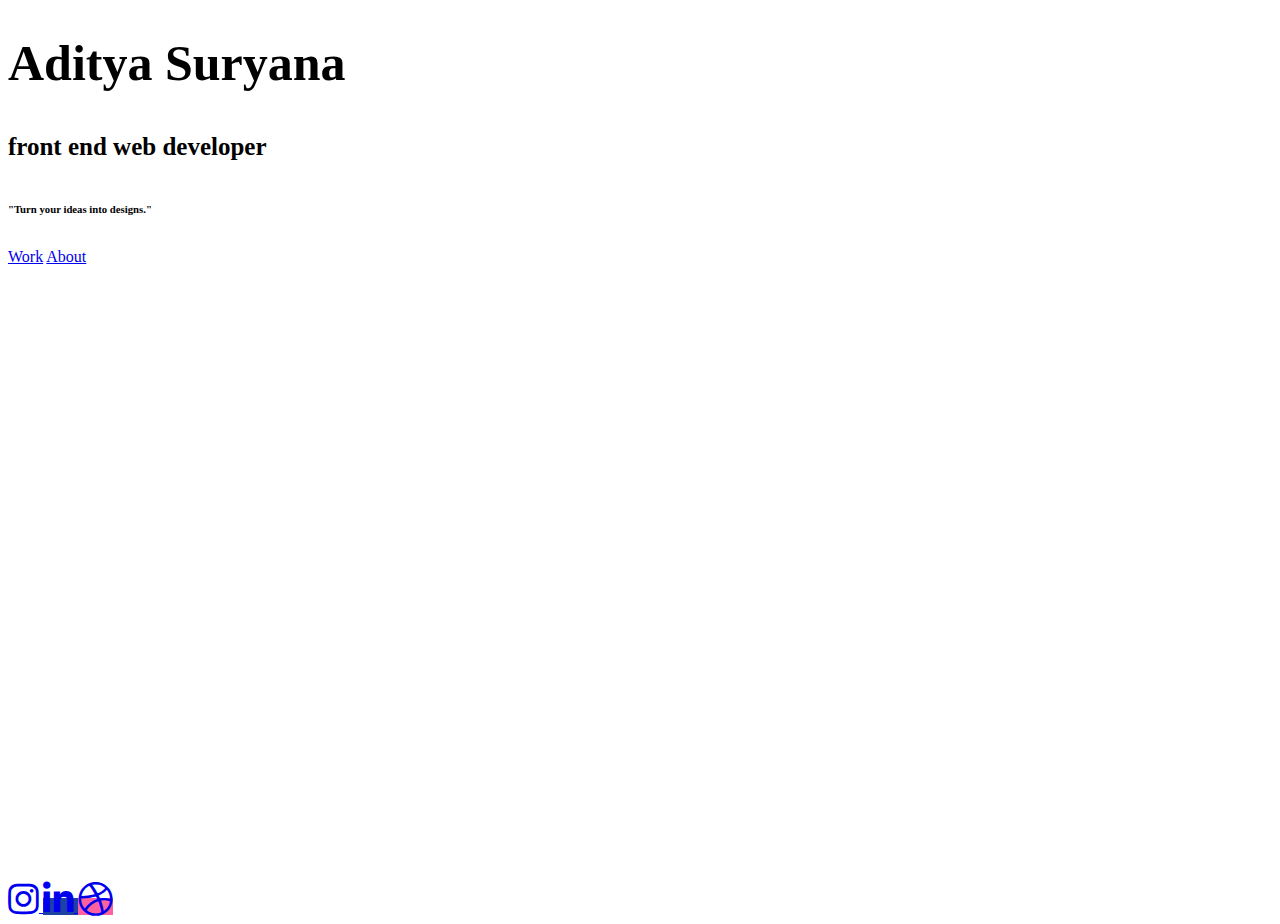
==== index.html @ 56bb5fd5 "First Commit" ====
<!DOCTYPE html>
<html lang="en" dir="ltr">
  <head>
    <meta charset="utf-8">
    <title>Aditya Suryana</title>
    <link rel="stylesheet" href="https://use.fontawesome.com/releases/v5.15.1/css/all.css">
    <link rel="stylesheet" href="css/bootstrap.css">
  </head>
  <body class="bg-dark">
    <div class="content">
      <div class="container">

          <div class="card m-4 mb-0 bg-yellow border-0 rounded-3">
            <div class="row">
              <div class="col-lg-8 col-xs-12 p-5 justify-content-center">
                  <h1 style="font-size: 50px">Aditya Suryana</h1>
                  <h5 style="font-size: 25px">front end web developer</h5>
                  <h6 class="quotes mt-4">"Turn your ideas into designs."</h6>
              </div>
              <div class="col-4">
                <img class="float-end d-sm-none d-md-block d-none d-sm-block d-md-none d-lg-block" style="max-width:250px; height: auto;" src="img/avatar/front-avatar.png" alt="">
              </div>
            </div>
          </div>

            <div class="row text-center">
              <div class="text-sm-center" style="margin-top: -10px">
                <div class="card bg-white py-4 px-5 rounded-3 border-0 d-inline" >
                  <a href="work.html" class="btn-dark m-3 py-c px-4 text-decoration-none rounded-2 shadow-sm active">Work</a>
                  <a href="about.html" class="btn-dark m-3 py-c px-4 text-decoration-none rounded-2 shadow-sm">About</a>
                </div>
              </div>
            </div>



      </div>
    </div>

    <footer class="text-center m-5 mb-4 text-lg-start" style="margin-top: 610px !important">
      <div>
          <a href="https://www.instagram.com/_adityasuryana/" target="_blank" rel="noopener noreferrer" class="btn logo shadow " style="background-color: white; "><i class="fab fa-instagram" style="font-size: 35px; padding-top: 5px"></i> </a>
          <a href="https://www.linkedin.com/in/adityasuryana/" target="_blank" rel="noopener noreferrer" class="btn logo text-white shadow" style="background-color: #1D41A5"><i class="fab fa-linkedin-in" style="font-size: 35px; padding-top: 5px"></i> </a>
          <a href="#" class="btn logo text-white shadow" style="background-color: #FE629E"><i class="fab fa-dribbble" style="font-size: 35px; padding-top: 5px"></i> </a>
      </div>
    </footer>


  </body>

</html>
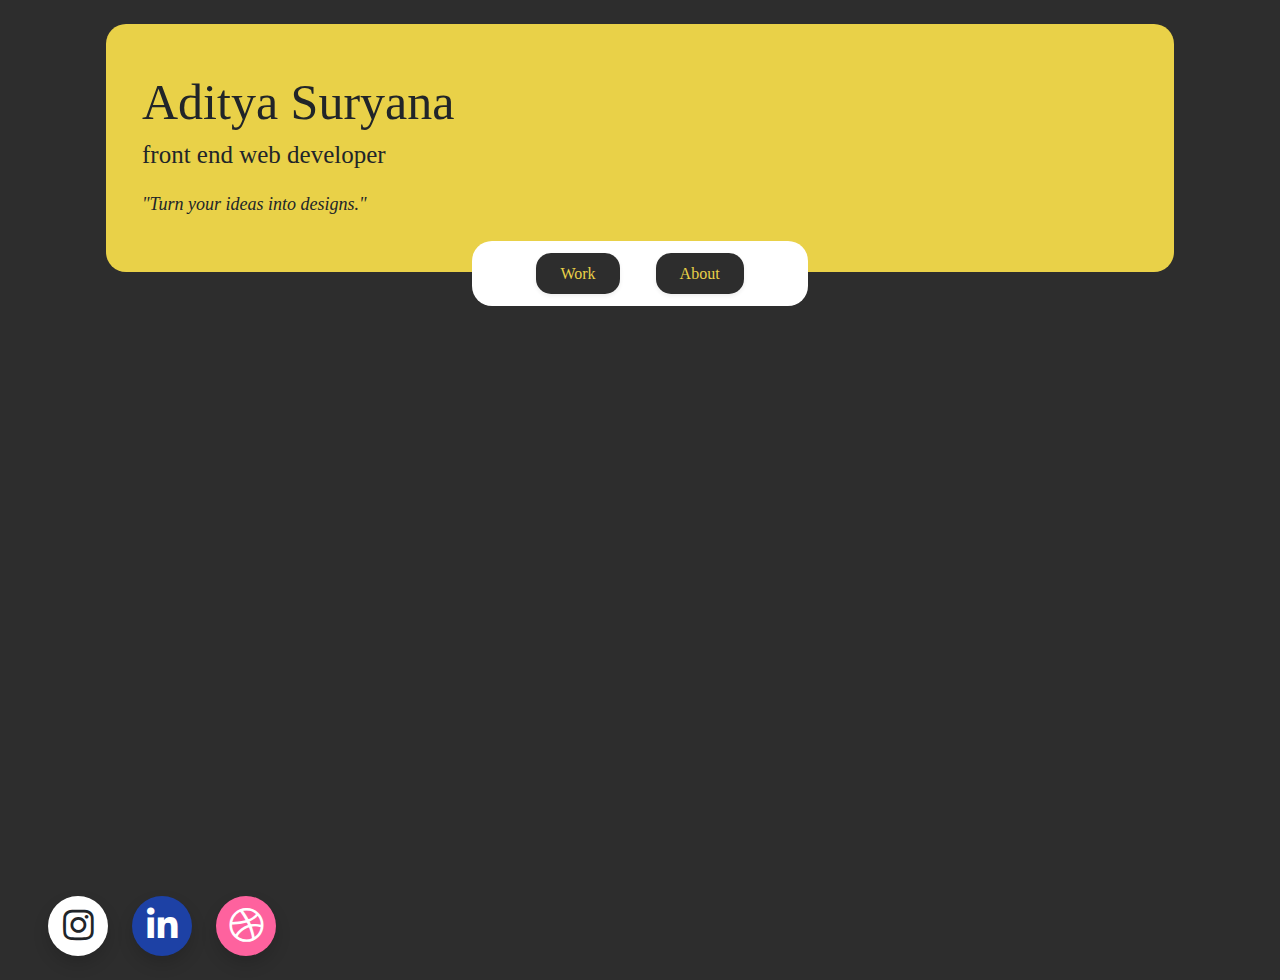
==== commit d4ede5ee: "Adding animations" ====
--- a/index.html
+++ b/index.html
@@ -5,29 +5,30 @@
     <title>Aditya Suryana</title>
     <link rel="stylesheet" href="https://use.fontawesome.com/releases/v5.15.1/css/all.css">
     <link rel="stylesheet" href="css/bootstrap.css">
+    <link rel="stylesheet" href="https://cdnjs.cloudflare.com/ajax/libs/animate.css/4.1.1/animate.min.css">
   </head>
   <body class="bg-dark">
     <div class="content">
-      <div class="container">
+      <div class="container animate__animated animate__fadeInDown">
 
-          <div class="card m-4 mb-0 bg-yellow border-0 rounded-3">
+          <div class="card m-4 mb-0 bg-yellow border-0 rounded-3 ">
             <div class="row">
               <div class="col-lg-8 col-xs-12 p-5 justify-content-center">
-                  <h1 style="font-size: 50px">Aditya Suryana</h1>
-                  <h5 style="font-size: 25px">front end web developer</h5>
-                  <h6 class="quotes mt-4">"Turn your ideas into designs."</h6>
+                  <h1 class="animate__animated animate__fadeInUp animate__delay-1s" style="font-size: 50px">Aditya Suryana</h1>
+                  <h5 class="animate__animated animate__fadeInUp animate__delay-1s animate__slow" style="font-size: 25px">front end web developer</h5>
+                  <h6 class="animate__animated animate__fadeInUp animate__delay-1s animate__slower quotes mt-4">"Turn your ideas into designs."</h6>
               </div>
               <div class="col-4">
-                <img class="float-end d-sm-none d-md-block d-none d-sm-block d-md-none d-lg-block" style="max-width:250px; height: auto;" src="img/avatar/front-avatar.png" alt="">
+                <img class="float-end d-sm-none d-md-block d-none d-sm-block d-md-none d-lg-block animate__animated animate__fadeIn animate__delay-1s" style="max-width:250px; height: auto;" src="img/avatar/front-avatar.png" alt="">
               </div>
             </div>
           </div>
 
             <div class="row text-center">
               <div class="text-sm-center" style="margin-top: -10px">
-                <div class="card bg-white py-4 px-5 rounded-3 border-0 d-inline" >
-                  <a href="work.html" class="btn-dark m-3 py-c px-4 text-decoration-none rounded-2 shadow-sm active">Work</a>
-                  <a href="about.html" class="btn-dark m-3 py-c px-4 text-decoration-none rounded-2 shadow-sm">About</a>
+                <div class="card bg-white py-4 px-5 rounded-3 border-0 d-inline">
+                  <a href="work.html" class="btn-dark m-3 py-c px-4 text-decoration-none rounded-2 shadow-sm animate__animated animate__fadeIn animate__delay-1s">Work</a>
+                  <a href="about.html" class="btn-dark m-3 py-c px-4 text-decoration-none rounded-2 shadow-sm animate__animated animate__fadeIn animate__delay-1s">About</a>
                 </div>
               </div>
             </div>
@@ -39,9 +40,9 @@
 
     <footer class="text-center m-5 mb-4 text-lg-start" style="margin-top: 610px !important">
       <div>
-          <a href="https://www.instagram.com/_adityasuryana/" target="_blank" rel="noopener noreferrer" class="btn logo shadow " style="background-color: white; "><i class="fab fa-instagram" style="font-size: 35px; padding-top: 5px"></i> </a>
-          <a href="https://www.linkedin.com/in/adityasuryana/" target="_blank" rel="noopener noreferrer" class="btn logo text-white shadow" style="background-color: #1D41A5"><i class="fab fa-linkedin-in" style="font-size: 35px; padding-top: 5px"></i> </a>
-          <a href="#" class="btn logo text-white shadow" style="background-color: #FE629E"><i class="fab fa-dribbble" style="font-size: 35px; padding-top: 5px"></i> </a>
+          <a href="https://www.instagram.com/_adityasuryana/" target="_blank" rel="noopener noreferrer" class="btn logo shadow animate__animated animate__fadeIn" style="background-color: white; "><i class="fab fa-instagram" style="font-size: 35px; padding-top: 5px"></i> </a>
+          <a href="https://www.linkedin.com/in/adityasuryana/" target="_blank" rel="noopener noreferrer" class="btn logo text-white shadow animate__animated animate__fadeIn animate__slow" style="background-color: #1D41A5"><i class="fab fa-linkedin-in" style="font-size: 35px; padding-top: 5px"></i> </a>
+          <a href="#" class="btn logo text-white shadow animate__animated animate__fadeIn animate__slower" style="background-color: #FE629E"><i class="fab fa-dribbble" style="font-size: 35px; padding-top: 5px"></i> </a>
       </div>
     </footer>
 
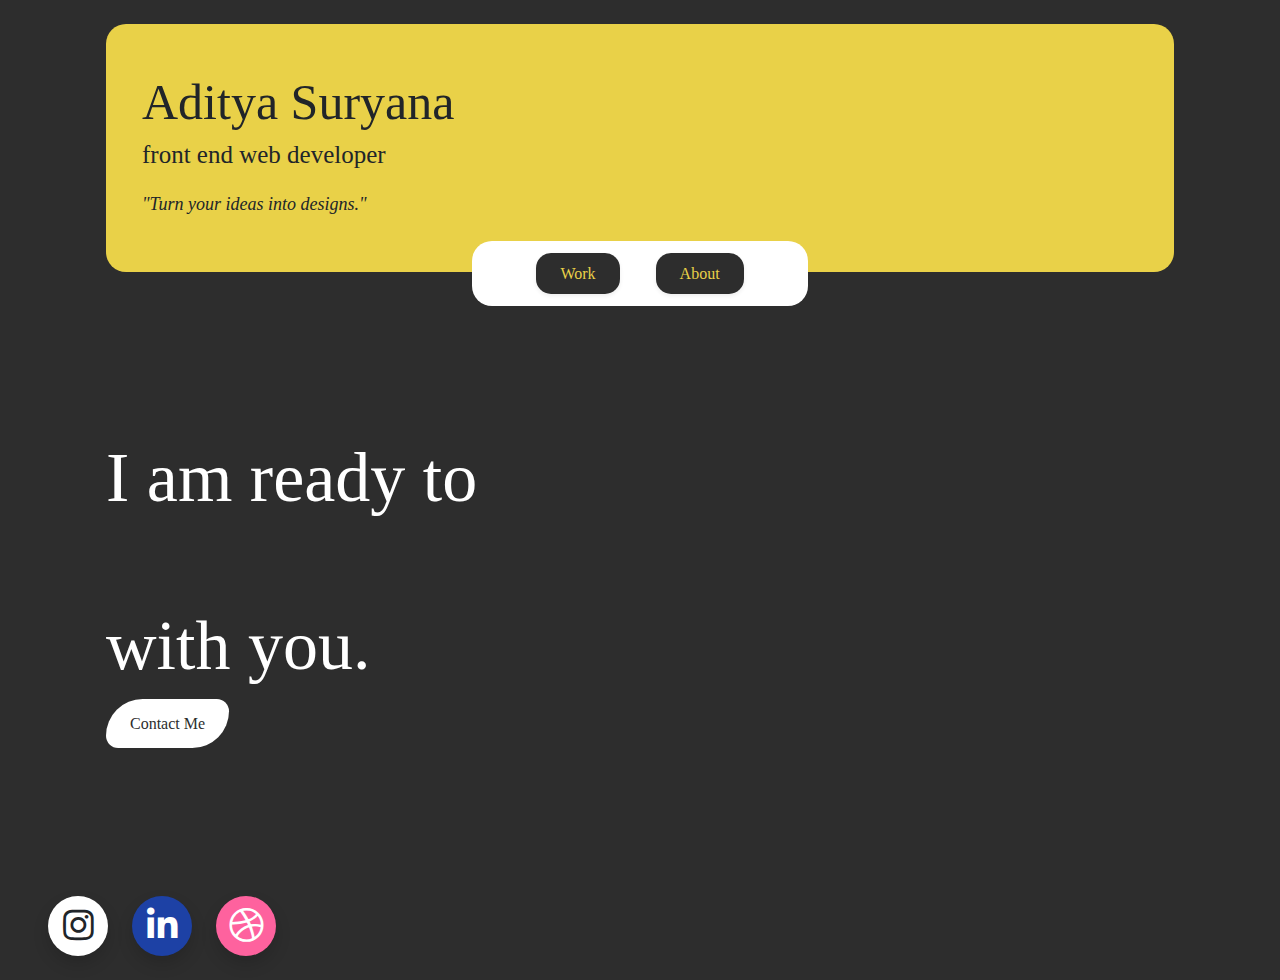
==== commit 05d04cc1: "Adding, changing animation, and new typer.js at home screen" ====
--- a/index.html
+++ b/index.html
@@ -7,6 +7,7 @@
     <link rel="stylesheet" href="css/bootstrap.css">
     <link rel="stylesheet" href="https://cdnjs.cloudflare.com/ajax/libs/animate.css/4.1.1/animate.min.css">
   </head>
+
   <body class="bg-dark">
     <div class="content">
       <div class="container animate__animated animate__fadeInDown">
@@ -14,7 +15,7 @@
           <div class="card m-4 mb-0 bg-yellow border-0 rounded-3 ">
             <div class="row">
               <div class="col-lg-8 col-xs-12 p-5 justify-content-center">
-                  <h1 class="animate__animated animate__fadeInUp animate__delay-1s" style="font-size: 50px">Aditya Suryana</h1>
+                <a href="index.html" class="text-dark"><h1 class="animate__animated animate__fadeInUp animate__delay-1s" style="font-size: 50px">Aditya Suryana</h1></a>
                   <h5 class="animate__animated animate__fadeInUp animate__delay-1s animate__slow" style="font-size: 25px">front end web developer</h5>
                   <h6 class="animate__animated animate__fadeInUp animate__delay-1s animate__slower quotes mt-4">"Turn your ideas into designs."</h6>
               </div>
@@ -32,13 +33,16 @@
                 </div>
               </div>
             </div>
+      </div>
 
+      <div class="container" style="margin-top: 150px;">
+        <h1 class="text-white m-4 animate__animated animate__fadeInDown animate__delay-2s animate__slow" style="font-size: 70px;">I am ready to <br> <span class="typer text-yellow text-decoration-underline" id="main" data-words="work,collaborate,play,experiment" data-delay="100" data-deleteDelay="1000"></span><br> with you.</h1>
+        <a href="mailto:arbeitaditya@gmail.com" class="btn-contact-h m-4 px-4 py-3 text-center animate__animated animate__fadeIn animate__delay-3s animate__slow">Contact Me</a>
+      </div>
 
-
-      </div>
     </div>
 
-    <footer class="text-center m-5 mb-4 text-lg-start" style="margin-top: 610px !important">
+    <footer class="text-center m-5 mb-4 text-lg-start animate__animated animate__fadeIn animate__delay-4s animate__slow" style="margin-top: 160px !important">
       <div>
           <a href="https://www.instagram.com/_adityasuryana/" target="_blank" rel="noopener noreferrer" class="btn logo shadow animate__animated animate__fadeIn" style="background-color: white; "><i class="fab fa-instagram" style="font-size: 35px; padding-top: 5px"></i> </a>
           <a href="https://www.linkedin.com/in/adityasuryana/" target="_blank" rel="noopener noreferrer" class="btn logo text-white shadow animate__animated animate__fadeIn animate__slow" style="background-color: #1D41A5"><i class="fab fa-linkedin-in" style="font-size: 35px; padding-top: 5px"></i> </a>
@@ -47,6 +51,6 @@
     </footer>
 
 
+    <script async src="https://unpkg.com/typer-dot-js@0.1.0/typer.js"></script>
   </body>
-
 </html>
